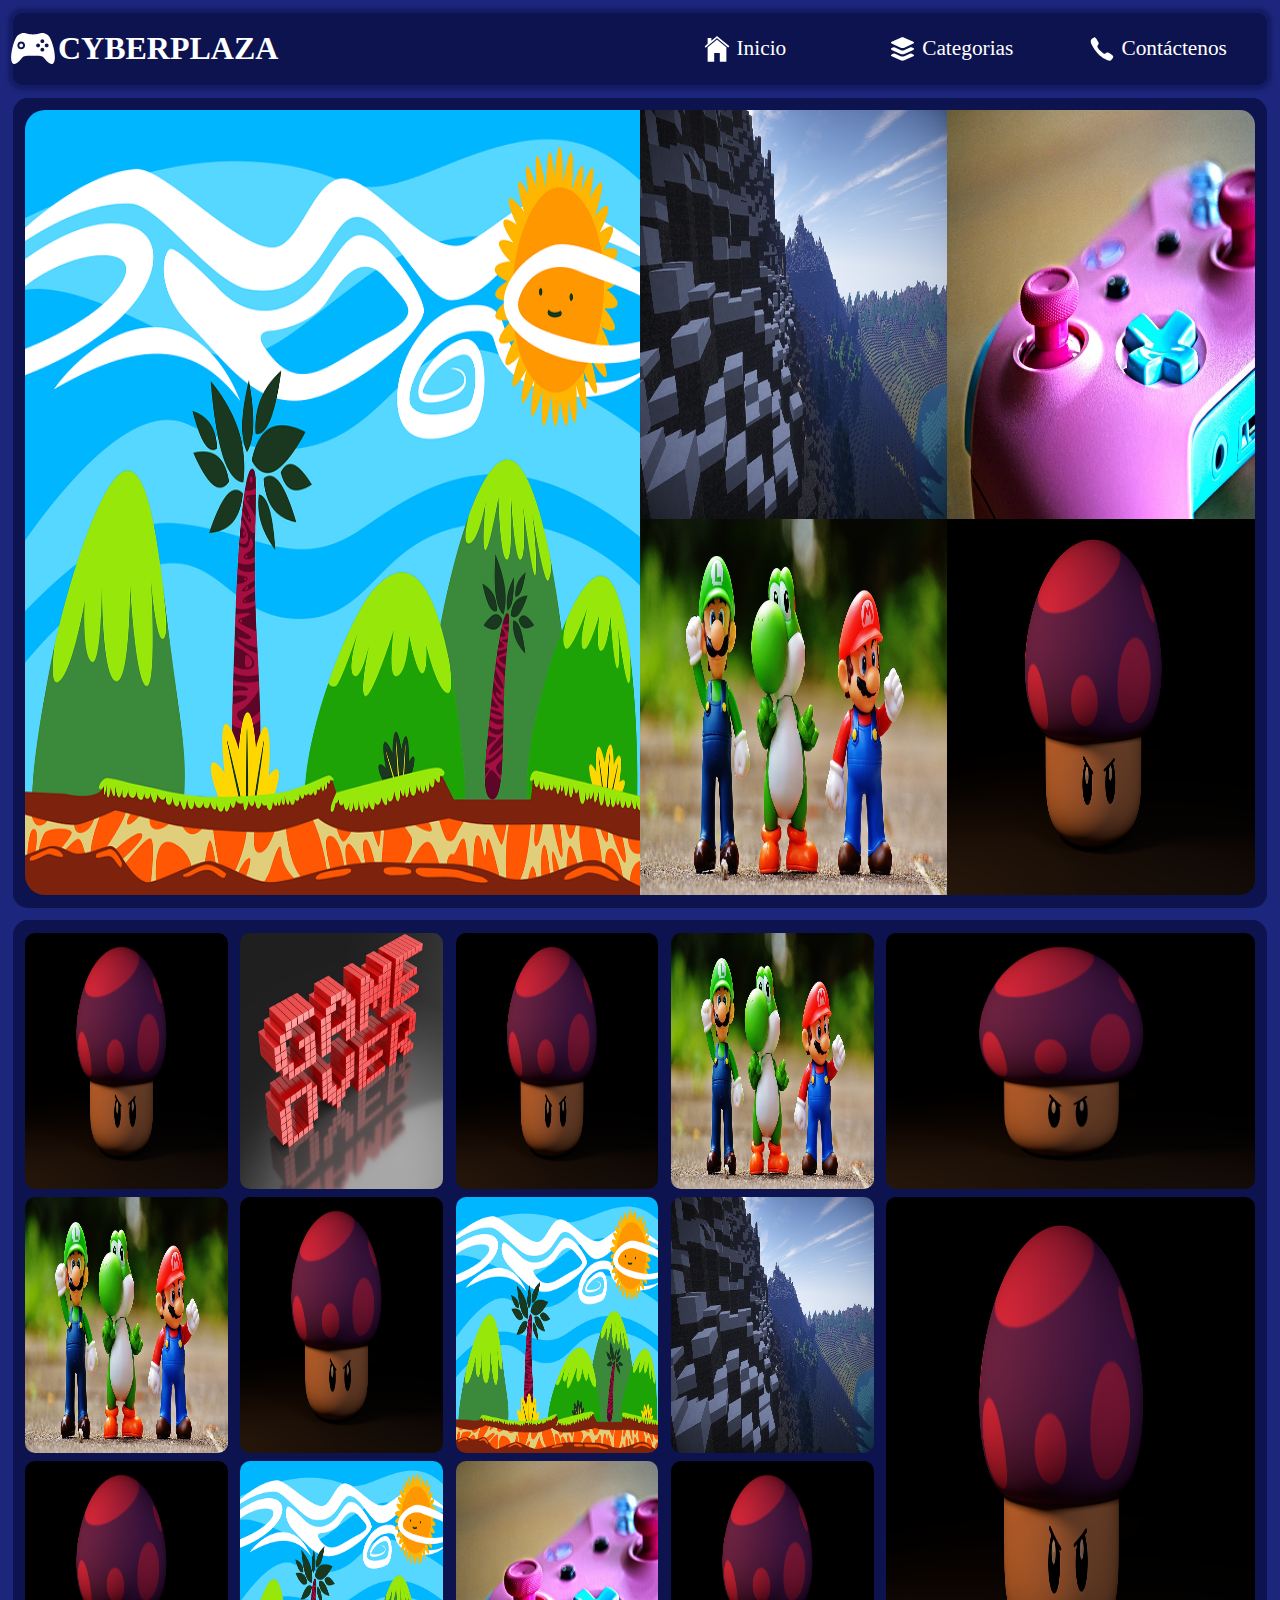
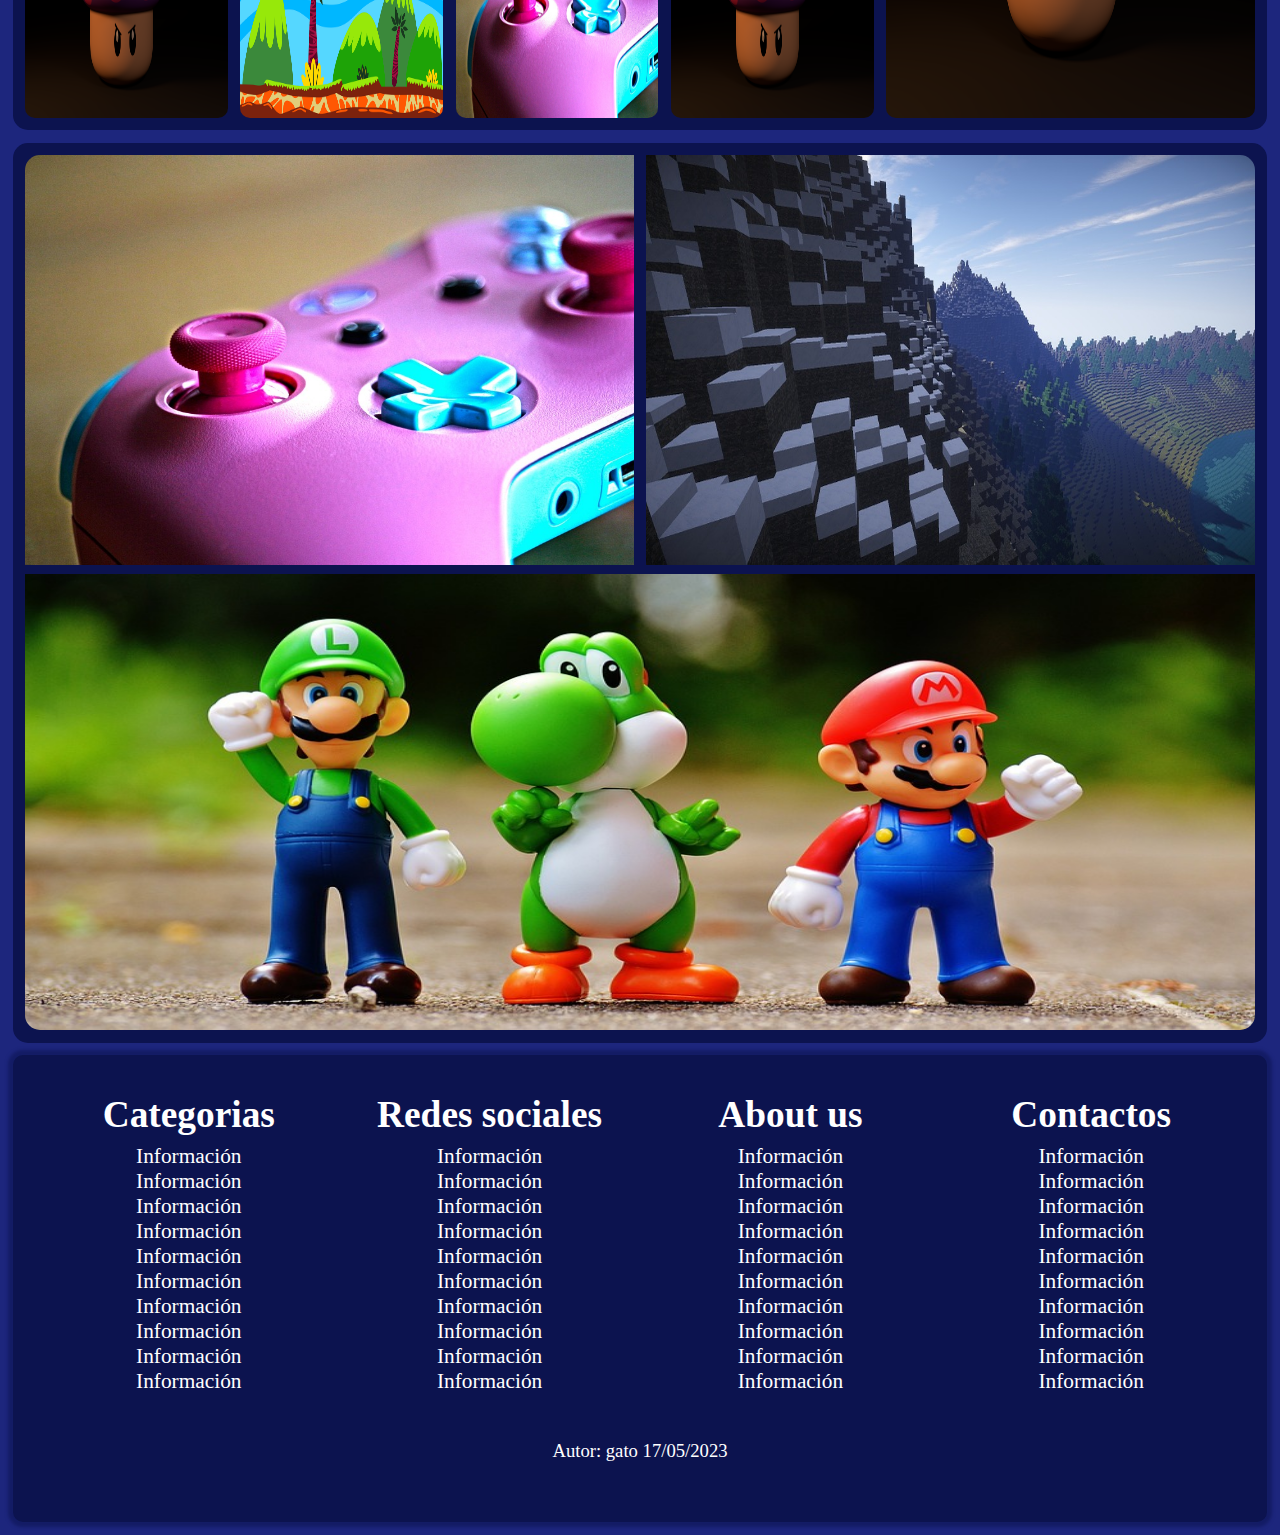
==== index.html @ a364ce95 "Rename home.html to index.html" ====
<!DOCTYPE html>
<html lang="en">
<head>
    <meta charset="UTF-8">
    <meta http-equiv="X-UA-Compatible" content="IE=edge">
    <meta name="viewport" content="width=device-width, initial-scale=1.0">
    <link rel="shortcut icon" href="./img/home.svg" type="image/x-icon">
    <link rel="stylesheet" href="css/home.css">
    <link rel="stylesheet" href="css/prueba.css">
    <title>Home</title>
</head>
<body>
    <nav class="nav">
        <h1 class="nav__titulo"><a class="nav__titulo-a" href="./home.html"><img class="img-icon-titulo" src="./img/control-play.svg"> CYBERPLAZA</a></h1>
        <ul class="nav__btns-contenedor">
            <li class="nav__btns-btn"><a class="nav__btns-btnA" href="./home.html"><img class="img-icon" src="./img/home.svg"> Inicio</a></li>
            <li class="nav__btns-btn"><a class="nav__btns-btnA" href="#"><img class="img-icon" src="./img/apps.svg"> Categorias</a></li>
            <li class="nav__btns-btn"><a class="nav__btns-btnA" href="#"><img class="img-icon" src="./img/call.svg"> Contáctenos</a></li>
        </ul>
        <button class="nav__menu" hidden><img class="nav__menu-img" src="./img/app.svg" alt=""></button>
    </nav>
    <main class="main">
        <section class="main__section1">
            <div class="main__sectionImg1"><img src="./img/imagen2.png" alt="" class="main__sectionImg"></div>
            <div class="main__sectionImg2"><img src="./img/imagen3.jpg" alt="" class="main__sectionImg"></div>
            <div class="main__sectionImg3"><img src="./img/imagen4.jpg" alt="" class="main__sectionImg"></div>
            <div class="main__sectionImg4"><img src="./img/imagen6.jpg" alt="" class="main__sectionImg"></div>
            <div class="main__sectionImg5"><img src="./img/imagen7.png" alt="" class="main__sectionImg"></div>
        </section>
        <section class="main__section2">
            <div class="main__sectionImgS2"><img src="./img/imagen7.png" alt="" class="main__sectionImg"></div>
            <div class="main__sectionImgS2"><img src="./img/imagen5.jpg" alt="" class="main__sectionImg"></div>
            <div class="main__sectionImgS2"><img src="./img/imagen7.png" alt="" class="main__sectionImg"></div>
            <div class="main__sectionImgS2"><img src="./img/imagen6.jpg" alt="" class="main__sectionImg"></div>
            <div class="main__sectionImgS2"><img src="./img/imagen7.png" alt="" class="main__sectionImg"></div>
            <div class="main__sectionImgS2"><img src="./img/imagen6.jpg" alt="" class="main__sectionImg"></div>
            <div class="main__sectionImgS2"><img src="./img/imagen7.png" alt="" class="main__sectionImg"></div>
            <div class="main__sectionImgS2"><img src="./img/imagen2.png" alt="" class="main__sectionImg"></div>
            <div class="main__sectionImgS2"><img src="./img/imagen3.jpg" alt="" class="main__sectionImg"></div>
            <div class="main__sectionImgS2"><img src="./img/imagen7.png" alt="" class="main__sectionImg"></div>
            <div class="main__sectionImgS2"><img src="./img/imagen2.png" alt="" class="main__sectionImg"></div>
            <div class="main__sectionImgS2"><img src="./img/imagen4.jpg" alt="" class="main__sectionImg"></div>
            <div class="main__sectionImgS2"><img src="./img/imagen7.png" alt="" class="main__sectionImg"></div>
            <div class="main__sectionImgS2 mod-bd"><img src="./img/imagen7.png" alt="" class="main__sectionImg"></div>
        </section>
        <section class="main__section3">
            <div class="main__sectionImgS3 modai"><img src="./img/imagen4.jpg" alt="" class="main__sectionImg"></div>
            <div class="main__sectionImgS3 modad"><img src="./img/imagen3.jpg" alt="" class="main__sectionImg"></div>
            <div class="main__sectionImgS3 modgridB"><img src="./img/imagen6.jpg" alt="" class="main__sectionImg"></div>
        </section>
    </main>
    <footer class="footer">
        <div class="footer__columnas">
            <div class="footer__columna">
                <h2 class="footer__titulo">Categorias</h2>
                <ul class="footer__lista">
                    <li class="footer__lista-li">Información</li>
                    <li class="footer__lista-li">Información</li>
                    <li class="footer__lista-li">Información</li>
                    <li class="footer__lista-li">Información</li>
                    <li class="footer__lista-li">Información</li>
                    <li class="footer__lista-li">Información</li>
                    <li class="footer__lista-li">Información</li>
                    <li class="footer__lista-li">Información</li>
                    <li class="footer__lista-li">Información</li>
                    <li class="footer__lista-li">Información</li>
                </ul>
            </div>
            <div class="footer__columna">
                <h2 class="footer__titulo">Redes sociales</h2>
                <ul class="footer__lista">
                    <li class="footer__lista-li">Información</li>
                    <li class="footer__lista-li">Información</li>
                    <li class="footer__lista-li">Información</li>
                    <li class="footer__lista-li">Información</li>
                    <li class="footer__lista-li">Información</li>
                    <li class="footer__lista-li">Información</li>
                    <li class="footer__lista-li">Información</li>
                    <li class="footer__lista-li">Información</li>
                    <li class="footer__lista-li">Información</li>
                    <li class="footer__lista-li">Información</li>
                </ul>
            </div>
            <div class="footer__columna">
                <h2 class="footer__titulo">About us</h2>
                <ul class="footer__lista">
                    <li class="footer__lista-li">Información</li>
                    <li class="footer__lista-li">Información</li>
                    <li class="footer__lista-li">Información</li>
                    <li class="footer__lista-li">Información</li>
                    <li class="footer__lista-li">Información</li>
                    <li class="footer__lista-li">Información</li>
                    <li class="footer__lista-li">Información</li>
                    <li class="footer__lista-li">Información</li>
                    <li class="footer__lista-li">Información</li>
                    <li class="footer__lista-li">Información</li>
                </ul>
            </div>
            <div class="footer__columna">
                <h2 class="footer__titulo">Contactos</h2>
                <ul class="footer__lista">
                    <li class="footer__lista-li">Información</li>
                    <li class="footer__lista-li">Información</li>
                    <li class="footer__lista-li">Información</li>
                    <li class="footer__lista-li">Información</li>
                    <li class="footer__lista-li">Información</li>
                    <li class="footer__lista-li">Información</li>
                    <li class="footer__lista-li">Información</li>
                    <li class="footer__lista-li">Información</li>
                    <li class="footer__lista-li">Información</li>
                    <li class="footer__lista-li">Información</li>
                </ul>
            </div>
        </div>
        <div class="footer__derechos">
            Autor: gato 17/05/2023
        </div>
    </footer>
</body>
</html>
---- css/home.css ----
:root {
    --color-fondo: rgb(29, 38, 125);
    --color-secciones: rgb(12, 19, 79);
}

* {
    margin: 0;
    padding: 0;
    box-sizing: border-box;
}

body {
    width: 100%;
    height: auto;
    background-color: var(--color-fondo);
    display: flex;
    flex-direction: column;
    align-items: center;
    justify-content: center;
    overflow-y: scroll;
}

body::-webkit-scrollbar {
    background-color: var(--color-fondo);
}

body::-webkit-scrollbar-thumb {
    background-color: var(--color-secciones);
    border-radius: 25px 0 0 25px;
}

.nav {
    width: 98%;
    height: 8vh;
    display: flex;
    align-items: center;
    justify-content: space-between;
    background-color: var(--color-secciones);
    box-shadow: 0 0 .2em .3em rgba(12, 19, 79, 0.527);
    margin: 1%;
    padding: .5%;
    border-radius: 10px;
}

.nav__titulo {
    width: 20%;
    height: 100%;
    display: flex;
    color: white;
}

.nav__titulo-a {
    width: 100%;
    height: 100%;
    color: white;
    display: flex;
    align-items: center;
    justify-content: center;
    text-decoration: none;
}

.nav__btns-contenedor {
    width: 50%;
    height: 100%;
    display: flex;
    align-items: center;
    justify-content: space-evenly;
}

.nav__btns-btn {
    width: 33%;
    height: 100%;
    list-style: none;
}

.nav__btns-btnA {
    width: 100%;
    height: 100%;
    text-decoration: none;
    color: white;
    display: flex;
    align-items: center;
    justify-content: center;
    font-size: 16pt;
}

.nav__btns-btnA:hover {
    background-color: rgba(19, 30, 128, 0.568);
}

.img-icon {
    width: 15%;
    height: 60%;
    margin-right: 2%;
}

.img-icon-titulo {
    width: 20%;
    height: 100%;
}

.main {
    width: 98%;
    height: auto;
    border-radius: 10px;
    margin-bottom: 1%;
    display: flex;
    flex-direction: column;
    align-items: center;
    justify-content: space-evenly;
}

.main__section1 {
    width: 100%;
    height: 90vh;
    padding: 1%;
    margin-bottom: 1%;
    display: grid;
    background-color: var(--color-secciones);
    border-radius: 15px;
    grid-template-columns: 2fr 25% 25%;
    grid-template-areas: "main__sectionImg1 main__sectionImg2 main__sectionImg3"
                            "main__sectionImg1 main__sectionImg4 main__sectionImg5"
    ;
}

.main__section2 {
    width: 100%;
    height: 90vh;
    padding: 1%;
    margin-bottom: 1%;
    display: grid;
    background-color: var(--color-secciones);
    border-radius: 15px;
    grid-template-columns: repeat(4,1fr) 30%;
    grid-template-rows: repeat(3, 1fr);
    gap: 1%;
}

.mod-bd {
    grid-row-start: 2;
    grid-column-start: 5;
    grid-row-end: 4;
    border-radius: 0 0 15px 0;
}

.modgridB {
    grid-row-start: 2;
    grid-column-start: 1;
    grid-column-end: 3;
    border-radius: 0 0 15px 15px;
}

.main__section3 {
    width: 100%;
    height: 100vh;
    padding: 1%;
    display: grid;
    gap: 1%;
    background-color: var(--color-secciones);
    border-radius: 15px;
    grid-template-columns: repeat(2,1fr);
}

.main__sectionImg1 {
    width: 100%;
    height: 100%;
    grid-area: main__sectionImg1;
    border-radius: 15px;
    border-radius: 15pt 0 0 15pt;
    overflow: hidden;
}

.main__sectionImg2 {
    width: 100%;
    height: 100%;
    grid-area: main__sectionImg2;
    overflow: hidden;
}

.main__sectionImg3 {
    width: 100%;
    height: 100%;
    border-radius: 0 15px 0 0;
    grid-area:  main__sectionImg3;
    overflow: hidden;
    gap: 1%;
}

.main__sectionImg4 {
    width: 100%;
    height: 100%;
    grid-area: main__sectionImg4;
    overflow: hidden;
}

.main__sectionImg5 {
    width: 100%;
    height: 100%;
    border-radius: 0 0 15px 0;
    grid-area: main__sectionImg5;
    overflow: hidden;
}

.main__sectionImgS2 {
    overflow: hidden;
    border-radius: 10px;
}

.main__sectionImgS3 {
    overflow: hidden;
}

.modai {
    overflow: hidden;
    border-radius: 15px 0 0 0;
}

.modad {
    overflow: hidden;
    border-radius: 0 15px 0 0;
}

.main__sectionImg {
    width: 100%;
    height: 100%;
}

.footer {
    width: 98%;
    height: auto;
    padding: 2%;
    background-color: var(--color-secciones);
    box-shadow: 0 0 .2em .3em rgba(12, 19, 79, 0.527);
    border-radius: 10px;
    margin-bottom: 1%;
    display: flex;
    flex-direction: column;
    justify-content: center;
    align-items: center;
    color: white;
}

.footer__columnas {
    width: 100%;
    height: 80%;
    display: flex;
    align-items: center;
    justify-content: center;
}

.footer__columna {
    width: 40%;
    height: 80%;
    padding: 1%;
    text-align: center;
}

.footer__titulo {
    font-size: 28pt;
    margin-bottom: 3%;
}

.footer__lista {
    list-style: none;
    width: 100%;
    height: 90%;
    display: flex;
    flex-direction: column;
    align-items: center;
    justify-content: space-evenly;
    font-size: 16pt;
}

.footer__derechos {
    width: 100%;
    height: 10vh;
    display: flex;
    align-items: center;
    justify-content: center;
    font-size: 14pt;
}
---- css/prueba.css ----
@media (max-width: 400px) {
    .nav {
        width: 96%;
        height: 10vh;
        margin: 2% 0;
        padding: 2%;
        box-shadow: inset 0 0 2em;
    }

    .nav__titulo {
        width: 70%;
        height: 100%;
        display: flex;
        color: white;
        margin-left: 4%;
    }
    
    .nav__titulo-a {
        width: 100%;
        height: 100%;
        color: white;
        display: flex;
        align-items: center;
        justify-content: left;
        text-decoration: none;
    }

    .img-icon-titulo {
        width: 15%;
        height: 100%;
    }

    .nav__menu {
        display: flex;
        width: 20%;
        height: 100%;
        background-color: transparent;
        border: transparent;
        align-items: center;
        justify-content: center;
    }

    .nav__menu-img {
        width: 80%;
        height: 80%;
    }

    .nav__btns-contenedor {
        display: none;
    }

    .main__section1 {
        width: 100%;
        height: 50vh;
        padding: 3%;
        margin-bottom: 2%;
        background-color: rgb(12, 19, 79);
        border-radius: 15px;
        grid-template-columns: 2fr 25% 25%;
        grid-template-areas: "main__sectionImg1 main__sectionImg1 main__sectionImg3"
                                "main__sectionImg2 main__sectionImg4 main__sectionImg5"
        ;
    }
    
    .main__section2 {
        width: 100%;
        height: 50vh;
        padding: 3%;
        margin-bottom: 2%;
        display: grid;
        background-color: rgb(12, 19, 79);
        border-radius: 15px;
        grid-template-columns: repeat(4,1fr) 30%;
        grid-template-rows: repeat(3, 1fr);
        overflow: hidden;
    }

    .main__section3 {
        height: 50vh;
        margin-bottom: 2%;
        row-gap: 1%;
        column-gap: 2%;
    }

    .main__sectionImg1 {
        border-radius: 15px 0 0 0;
    }

    .main__sectionImg2 {
        border-radius: 0 0 0 15px;
    }

    .footer {
        height: 80vh;
        margin-bottom: 2%;
    }

    .footer__columnas {
        display: grid;
        grid-template-columns: 1fr 1fr;
    }

    .footer__columna {
        width: 100%;
    }

    .footer__titulo {
        font-size: 14pt;
    }
    
    .footer__lista {
        font-size: 10pt;
    }
}
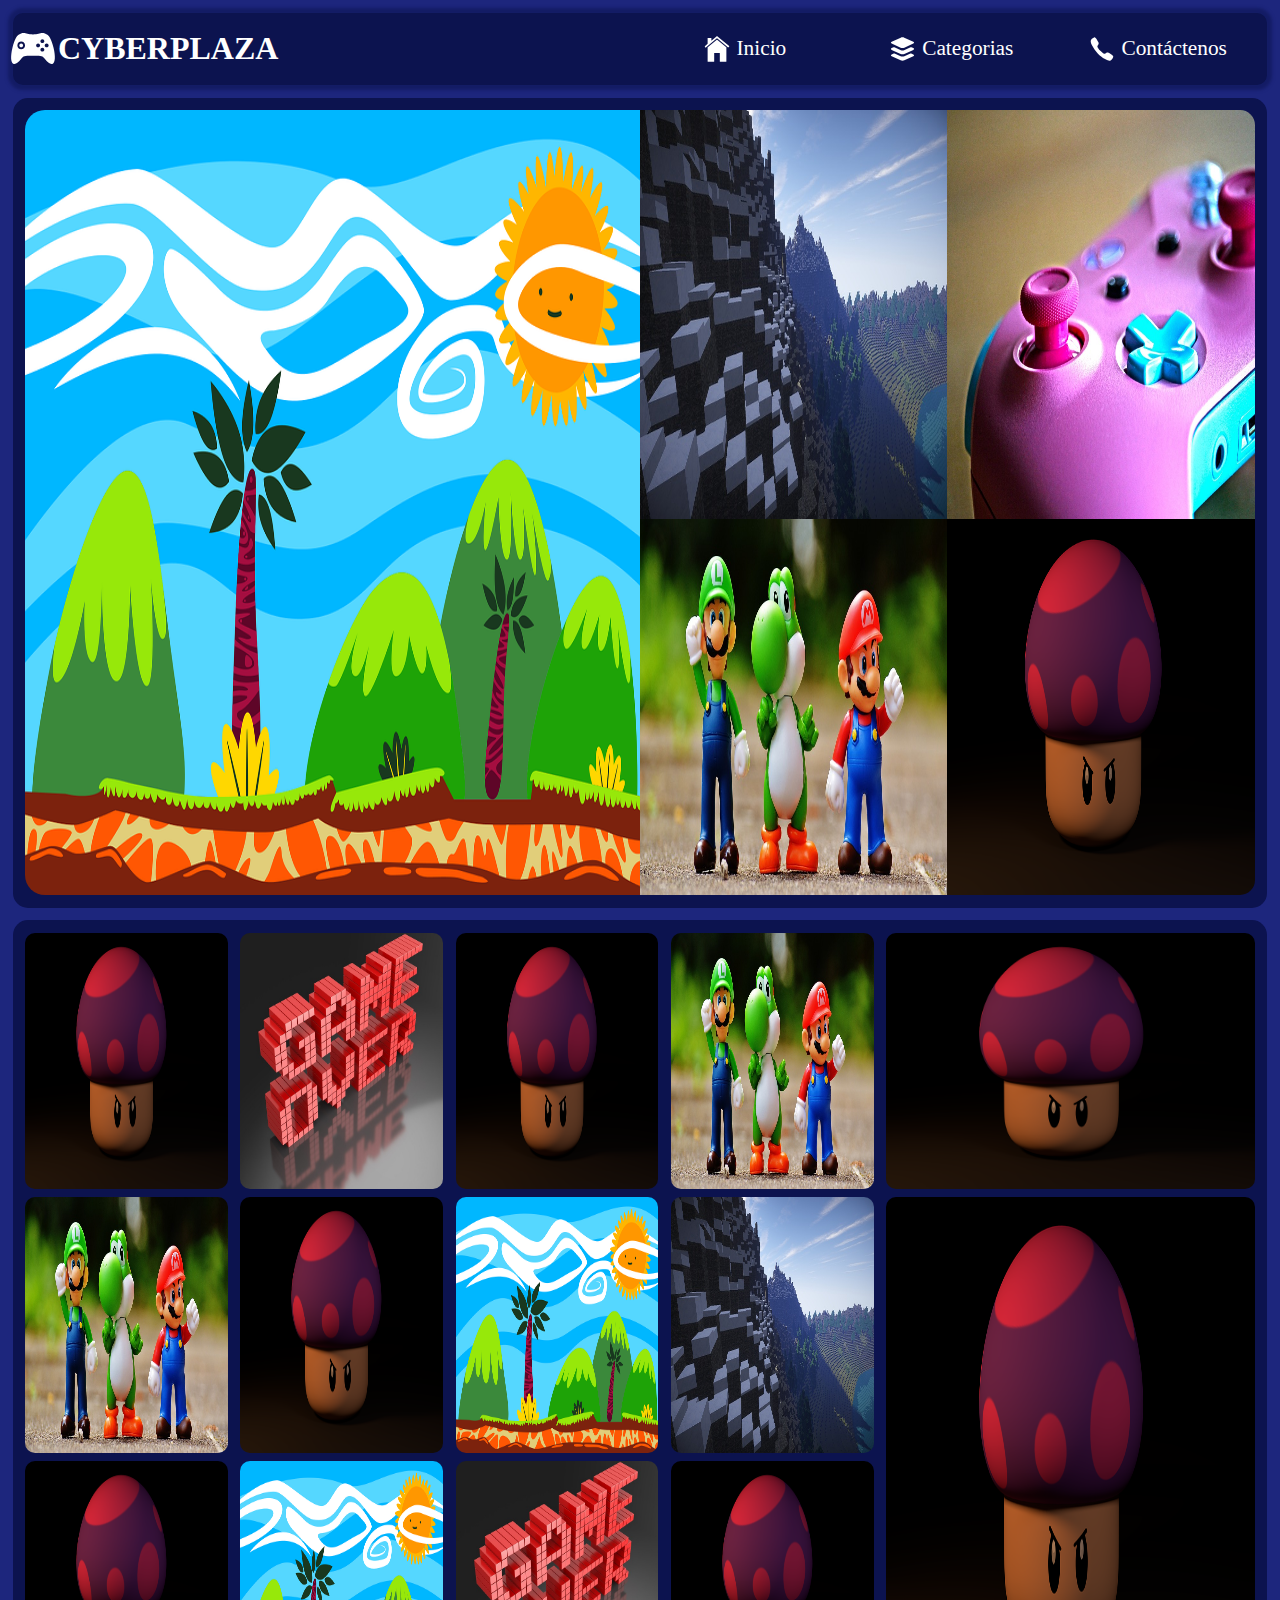
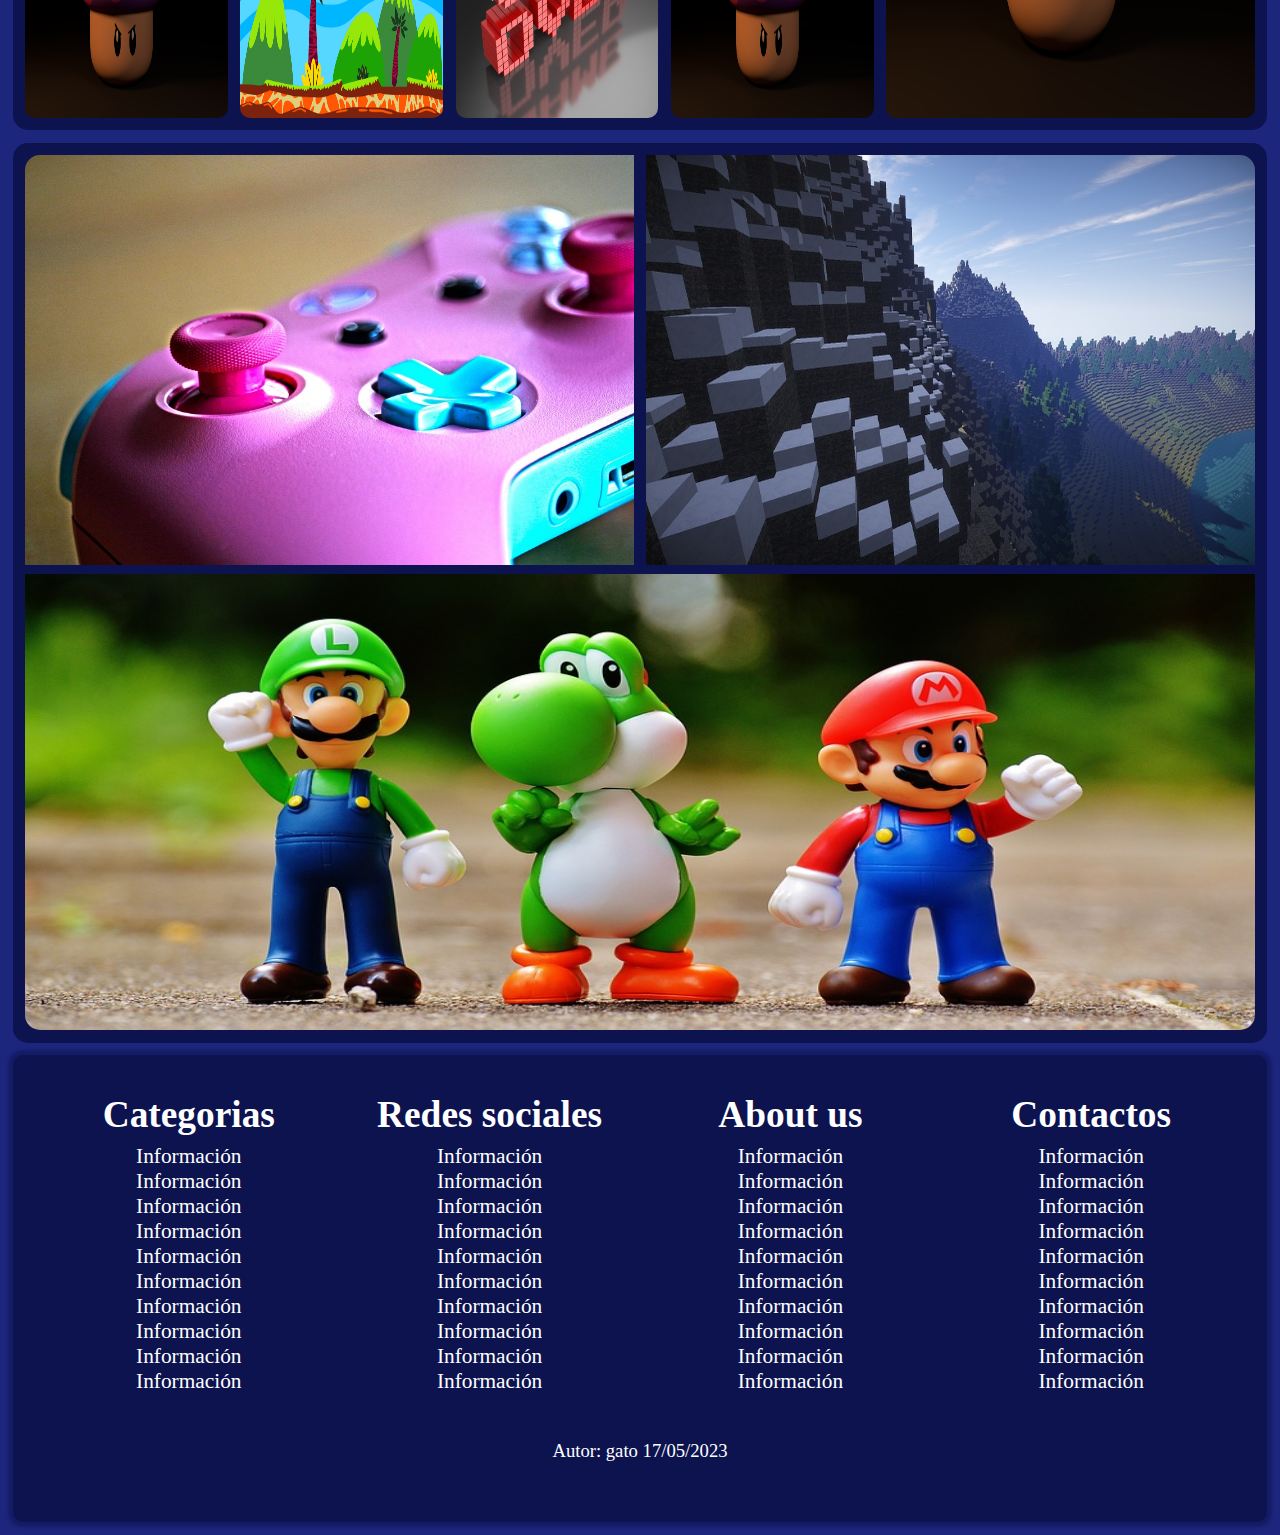
==== commit fe6725b4: "update" ====
--- a/index.html
+++ b/index.html
@@ -5,15 +5,15 @@
     <meta http-equiv="X-UA-Compatible" content="IE=edge">
     <meta name="viewport" content="width=device-width, initial-scale=1.0">
     <link rel="shortcut icon" href="./img/home.svg" type="image/x-icon">
-    <link rel="stylesheet" href="css/home.css">
-    <link rel="stylesheet" href="css/prueba.css">
+    <link rel="stylesheet" href="./css/home.css">
+    <!-- <link rel="stylesheet" href="./css/prueba.css"> -->
     <title>Home</title>
 </head>
 <body>
     <nav class="nav">
-        <h1 class="nav__titulo"><a class="nav__titulo-a" href="./home.html"><img class="img-icon-titulo" src="./img/control-play.svg"> CYBERPLAZA</a></h1>
+        <h1 class="nav__titulo"><a class="nav__titulo-a" href="./index.html"><img class="img-icon-titulo" src="./img/control-play.svg"> CYBERPLAZA</a></h1>
         <ul class="nav__btns-contenedor">
-            <li class="nav__btns-btn"><a class="nav__btns-btnA" href="./home.html"><img class="img-icon" src="./img/home.svg"> Inicio</a></li>
+            <li class="nav__btns-btn"><a class="nav__btns-btnA" href="./index.html"><img class="img-icon" src="./img/home.svg"> Inicio</a></li>
             <li class="nav__btns-btn"><a class="nav__btns-btnA" href="#"><img class="img-icon" src="./img/apps.svg"> Categorias</a></li>
             <li class="nav__btns-btn"><a class="nav__btns-btnA" href="#"><img class="img-icon" src="./img/call.svg"> Contáctenos</a></li>
         </ul>
@@ -21,27 +21,27 @@
     </nav>
     <main class="main">
         <section class="main__section1">
-            <div class="main__sectionImg1"><img src="./img/imagen2.png" alt="" class="main__sectionImg"></div>
+            <a href="./juegos/memorin/memorin.html" class="main__sectionImg1"><img src="./img/imagen2.png" alt="" class="main__sectionImg"></a>
             <div class="main__sectionImg2"><img src="./img/imagen3.jpg" alt="" class="main__sectionImg"></div>
             <div class="main__sectionImg3"><img src="./img/imagen4.jpg" alt="" class="main__sectionImg"></div>
             <div class="main__sectionImg4"><img src="./img/imagen6.jpg" alt="" class="main__sectionImg"></div>
             <div class="main__sectionImg5"><img src="./img/imagen7.png" alt="" class="main__sectionImg"></div>
         </section>
         <section class="main__section2">
-            <div class="main__sectionImgS2"><img src="./img/imagen7.png" alt="" class="main__sectionImg"></div>
+            <div class="main__sectionImgS2 esconder"><img src="./img/imagen7.png" alt="" class="main__sectionImg"></div>
             <div class="main__sectionImgS2"><img src="./img/imagen5.jpg" alt="" class="main__sectionImg"></div>
             <div class="main__sectionImgS2"><img src="./img/imagen7.png" alt="" class="main__sectionImg"></div>
             <div class="main__sectionImgS2"><img src="./img/imagen6.jpg" alt="" class="main__sectionImg"></div>
+            <div class="main__sectionImgS2 esconder"><img src="./img/imagen7.png" alt="" class="main__sectionImg"></div>
+            <div class="main__sectionImgS2 esconder"><img src="./img/imagen6.jpg" alt="" class="main__sectionImg"></div>
+            <div class="main__sectionImgS2 esconder"><img src="./img/imagen7.png" alt="" class="main__sectionImg"></div>
+            <div class="main__sectionImgS2 esconder"><img src="./img/imagen2.png" alt="" class="main__sectionImg"></div>
+            <div class="main__sectionImgS2 esconder"><img src="./img/imagen3.jpg" alt="" class="main__sectionImg"></div>
+            <div class="main__sectionImgS2 esconder"><img src="./img/imagen7.png" alt="" class="main__sectionImg"></div>
+            <div class="main__sectionImgS2"><img src="./img/imagen2.png" alt="" class="main__sectionImg"></div>
+            <div class="main__sectionImgS2"><img src="./img/imagen5.jpg" alt="" class="main__sectionImg"></div>
             <div class="main__sectionImgS2"><img src="./img/imagen7.png" alt="" class="main__sectionImg"></div>
-            <div class="main__sectionImgS2"><img src="./img/imagen6.jpg" alt="" class="main__sectionImg"></div>
-            <div class="main__sectionImgS2"><img src="./img/imagen7.png" alt="" class="main__sectionImg"></div>
-            <div class="main__sectionImgS2"><img src="./img/imagen2.png" alt="" class="main__sectionImg"></div>
-            <div class="main__sectionImgS2"><img src="./img/imagen3.jpg" alt="" class="main__sectionImg"></div>
-            <div class="main__sectionImgS2"><img src="./img/imagen7.png" alt="" class="main__sectionImg"></div>
-            <div class="main__sectionImgS2"><img src="./img/imagen2.png" alt="" class="main__sectionImg"></div>
-            <div class="main__sectionImgS2"><img src="./img/imagen4.jpg" alt="" class="main__sectionImg"></div>
-            <div class="main__sectionImgS2"><img src="./img/imagen7.png" alt="" class="main__sectionImg"></div>
-            <div class="main__sectionImgS2 mod-bd"><img src="./img/imagen7.png" alt="" class="main__sectionImg"></div>
+            <div class="main__sectionImgS2 mod-bd esconder"><img src="./img/imagen7.png" alt="" class="main__sectionImg"></div>
         </section>
         <section class="main__section3">
             <div class="main__sectionImgS3 modai"><img src="./img/imagen4.jpg" alt="" class="main__sectionImg"></div>
@@ -117,4 +117,4 @@
         </div>
     </footer>
 </body>
-</html>
+</html>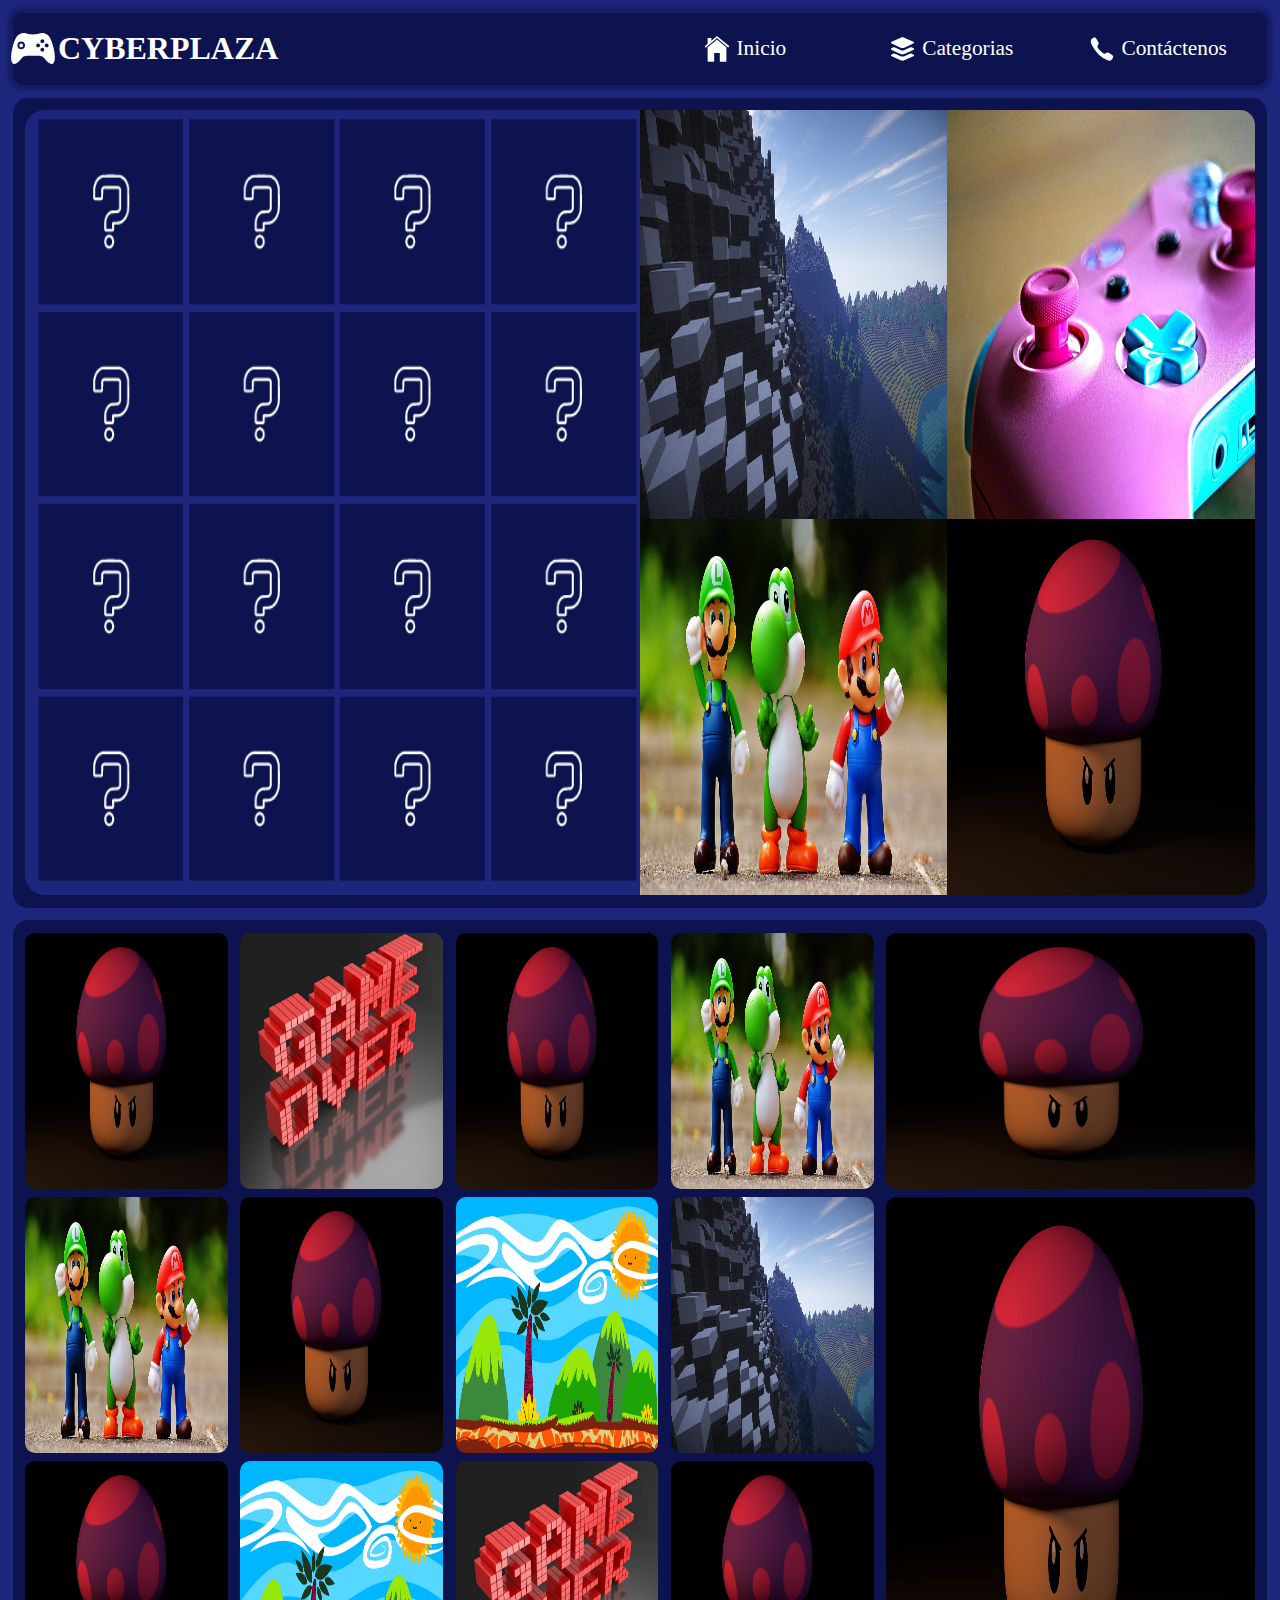
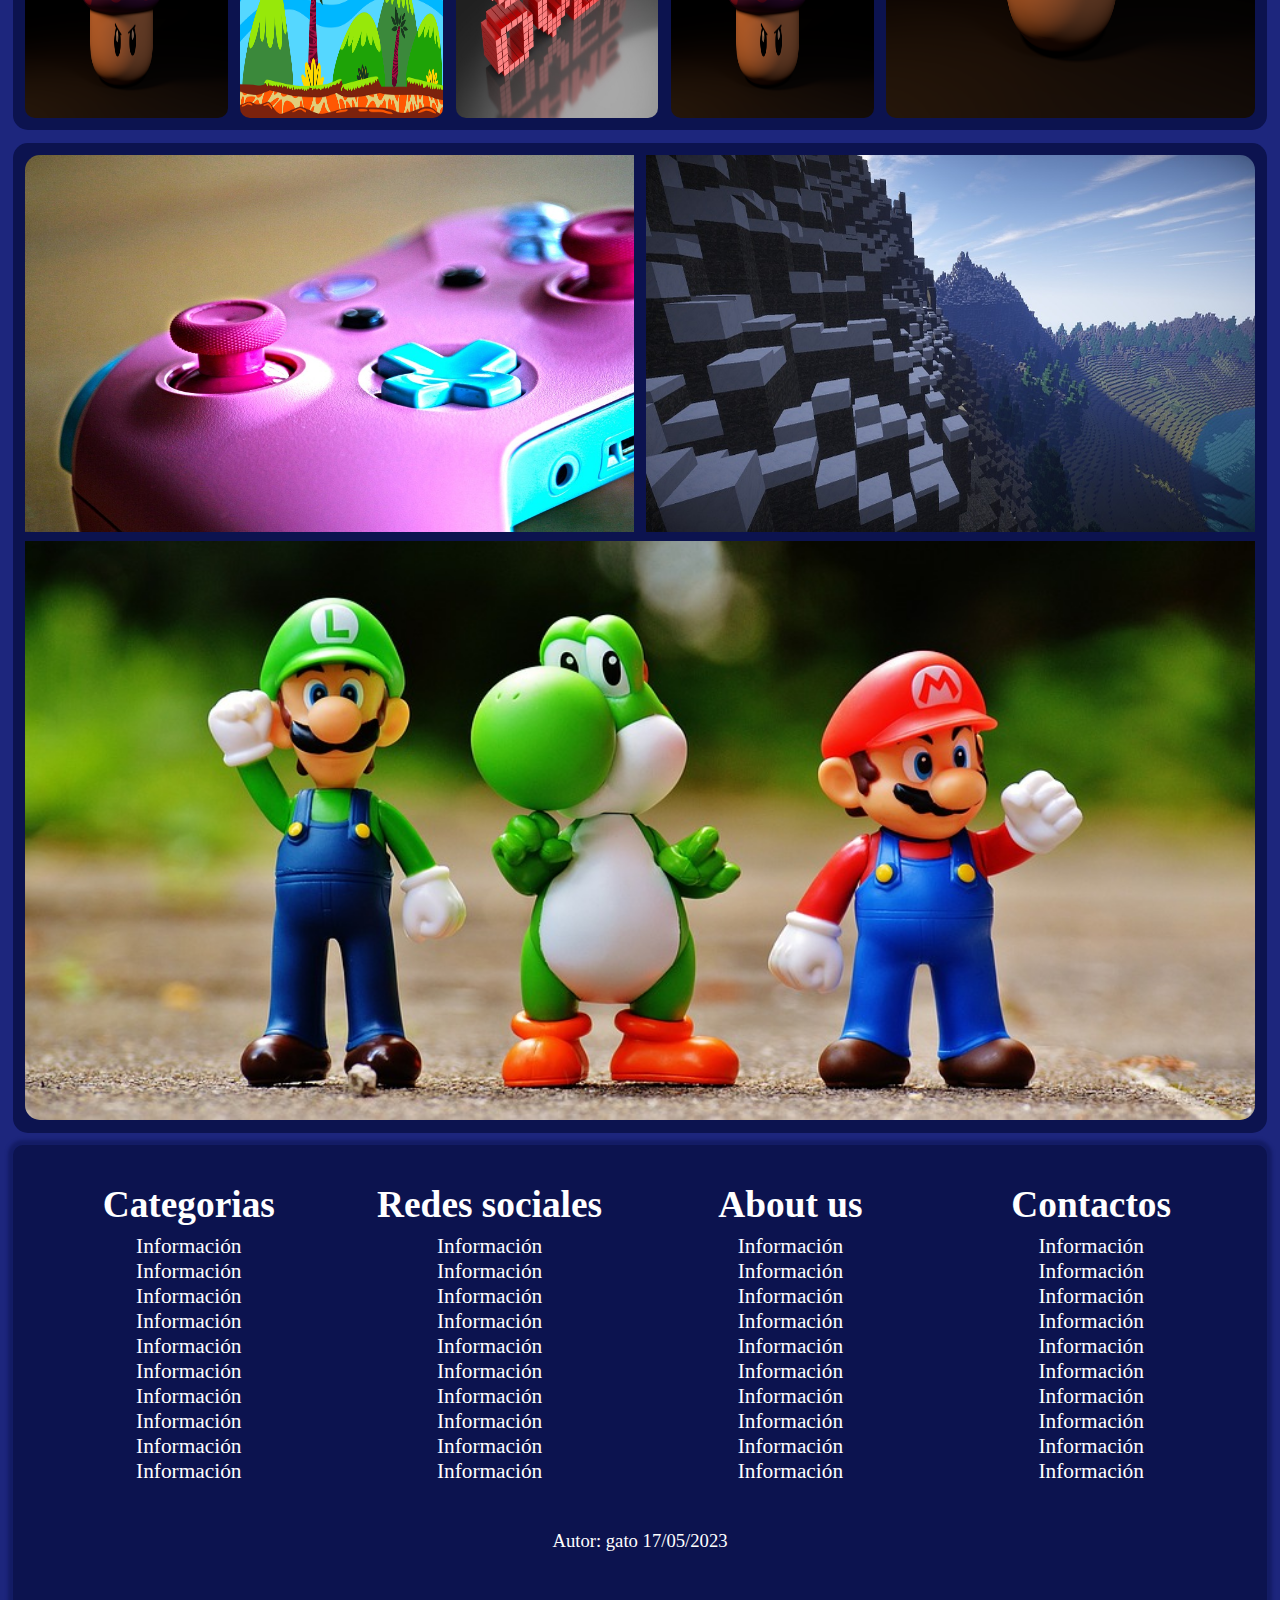
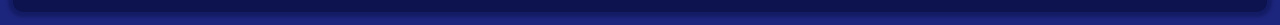
==== commit 3e4f9328: "update" ====
--- a/index.html
+++ b/index.html
@@ -21,7 +21,7 @@
     </nav>
     <main class="main">
         <section class="main__section1">
-            <a href="./juegos/memorin/memorin.html" class="main__sectionImg1"><img src="./img/imagen2.png" alt="" class="main__sectionImg"></a>
+            <a href="./juegos/memorin/memorin.html" class="main__sectionImg1"><img src="./img/memorin.png" alt="" class="main__sectionImg"></a>
             <div class="main__sectionImg2"><img src="./img/imagen3.jpg" alt="" class="main__sectionImg"></div>
             <div class="main__sectionImg3"><img src="./img/imagen4.jpg" alt="" class="main__sectionImg"></div>
             <div class="main__sectionImg4"><img src="./img/imagen6.jpg" alt="" class="main__sectionImg"></div>
--- a/css/home.css
+++ b/css/home.css
@@ -153,13 +153,14 @@
 
 .main__section3 {
     width: 100%;
-    height: 100vh;
+    height: 110vh;
     padding: 1%;
     display: grid;
     gap: 1%;
     background-color: var(--color-secciones);
     border-radius: 15px;
     grid-template-columns: repeat(2,1fr);
+    grid-template-rows: 1fr 60%;
 }
 
 .main__sectionImg1 {
@@ -169,6 +170,7 @@
     border-radius: 15px;
     border-radius: 15pt 0 0 15pt;
     overflow: hidden;
+    text-decoration: none;
 }
 
 .main__sectionImg2 {
@@ -279,4 +281,140 @@
     align-items: center;
     justify-content: center;
     font-size: 14pt;
-}+}
+
+@media (max-width: 400px) {
+    .nav {
+        width: 96%;
+        height: 10vh;
+        margin: 2% 0;
+        padding: 2%;
+        box-shadow: inset 0 0 2em;
+    }
+
+    .nav__titulo {
+        width: 70%;
+        height: 100%;
+        display: flex;
+        color: white;
+        margin-left: 4%;
+    }
+    
+    .nav__titulo-a {
+        width: 100%;
+        height: 100%;
+        color: white;
+        display: flex;
+        align-items: center;
+        justify-content: left;
+        text-decoration: none;
+    }
+
+    .img-icon-titulo {
+        width: 15%;
+        height: 100%;
+    }
+
+    .nav__menu {
+        display: flex;
+        width: 20%;
+        height: 100%;
+        background-color: transparent;
+        border: transparent;
+        align-items: center;
+        justify-content: center;
+    }
+
+    .nav__menu-img {
+        width: 80%;
+        height: 80%;
+    }
+
+    .nav__btns-contenedor {
+        display: none;
+    }
+
+    .main__section1 {
+        width: 100%;
+        height: 50vh;
+        padding: 2%;
+        margin-bottom: 2%;
+        background-color: transparent;
+        border-radius: 15px;
+        grid-template-columns: 1fr 1fr 1fr;
+        grid-template-rows: 60% 1fr;
+        gap: 1%;
+    }
+    
+    .main__section2 {
+        width: 100%;
+        height: 50vh;
+        padding: 3%;
+        margin-bottom: 2%;
+        display: grid;
+        background-color: transparent;
+        border-radius: 15px;
+        grid-template-columns: 1fr 50%;
+        overflow: hidden;
+    }
+
+    .esconder {
+        display: none;
+    }
+
+    .main__section3 {
+        height: 50vh;
+        margin-bottom: 2%;
+        row-gap: 1%;
+        column-gap: 2%;
+        background-color: transparent;
+    }
+
+    .main__sectionImg1 {
+        grid-row-start: 1;
+        grid-row-end: 1;
+        grid-column-start: 1;
+        grid-column-end: 3;
+        border-radius: 15px 0 0 0;
+    }
+
+    .main__sectionImg2 {
+        grid-row-start: 2;
+        grid-column-start: 2;
+        grid-column-end: 4;
+        border-radius: 0 0 15px 0;
+    }
+
+    .main__sectionImg4 {
+        display: none;
+    }
+
+    .main__sectionImg5 {
+        grid-row-start: 2;
+        grid-column-start: 1;
+        grid-column-end: 2;
+        border-radius: 0 0 0 15px;
+    }
+
+    .footer {
+        height: 80vh;
+        margin-bottom: 2%;
+    }
+
+    .footer__columnas {
+        display: grid;
+        grid-template-columns: 1fr 1fr;
+    }
+
+    .footer__columna {
+        width: 100%;
+    }
+
+    .footer__titulo {
+        font-size: 14pt;
+    }
+    
+    .footer__lista {
+        font-size: 10pt;
+    }
+}
--- a/css/prueba.css
+++ b/css/prueba.css
@@ -1,114 +1,92 @@
 @media (max-width: 400px) {
-    .nav {
-        width: 96%;
-        height: 10vh;
-        margin: 2% 0;
-        padding: 2%;
-        box-shadow: inset 0 0 2em;
+    .instrucciones {
+        height: 30vh;
+        margin-bottom: 1%;
     }
 
-    .nav__titulo {
-        width: 70%;
-        height: 100%;
-        display: flex;
-        color: white;
-        margin-left: 4%;
+    .instrucciones__parrafo {
+        width: 90%;
+        height: 60%;
+        font-size: 10pt;
+        margin: 1%;
+    }
+
+    .juego {
+        flex-direction: column;
+        justify-content: space-evenly;
+    }
+
+    .juego__play {
+        width: 96%;
+        height: 60%;
     }
     
-    .nav__titulo-a {
-        width: 100%;
-        height: 100%;
+    .juego__imgContenedor {
+        height: 15vh;
+    }
+    
+    .juego__informacion {
+        width: 98%;
+        height: 36%;
+        display: grid;
+        grid-template-columns: repeat(3,1fr);
+        justify-items: center;
         color: white;
-        display: flex;
-        align-items: center;
-        justify-content: left;
-        text-decoration: none;
+        gap: 1%;
     }
 
-    .img-icon-titulo {
-        width: 15%;
-        height: 100%;
-    }
-
-    .nav__menu {
+    .juego__tiempo {
+        width: 96%;
+        height: 96%;
         display: flex;
-        width: 20%;
-        height: 100%;
-        background-color: transparent;
-        border: transparent;
         align-items: center;
         justify-content: center;
     }
-
-    .nav__menu-img {
-        width: 80%;
-        height: 80%;
+    
+    .juego__otros {
+        width: 96%;
+        height: 96%;
+        background-color: var(--color-secciones);
+        display: flex;
+        flex-direction: column;
+        align-items: center;
+        justify-content: center;
+        font-size: 18pt;
+        font-weight: bold;
     }
 
-    .nav__btns-contenedor {
-        display: none;
-    }
-
-    .main__section1 {
-        width: 100%;
-        height: 50vh;
-        padding: 3%;
-        margin-bottom: 2%;
-        background-color: rgb(12, 19, 79);
-        border-radius: 15px;
-        grid-template-columns: 2fr 25% 25%;
-        grid-template-areas: "main__sectionImg1 main__sectionImg1 main__sectionImg3"
-                                "main__sectionImg2 main__sectionImg4 main__sectionImg5"
-        ;
-    }
-    
-    .main__section2 {
-        width: 100%;
-        height: 50vh;
-        padding: 3%;
-        margin-bottom: 2%;
-        display: grid;
-        background-color: rgb(12, 19, 79);
-        border-radius: 15px;
-        grid-template-columns: repeat(4,1fr) 30%;
-        grid-template-rows: repeat(3, 1fr);
-        overflow: hidden;
-    }
-
-    .main__section3 {
-        height: 50vh;
-        margin-bottom: 2%;
-        row-gap: 1%;
-        column-gap: 2%;
-    }
-
-    .main__sectionImg1 {
-        border-radius: 15px 0 0 0;
-    }
-
-    .main__sectionImg2 {
-        border-radius: 0 0 0 15px;
-    }
-
-    .footer {
-        height: 80vh;
-        margin-bottom: 2%;
-    }
-
-    .footer__columnas {
-        display: grid;
-        grid-template-columns: 1fr 1fr;
-    }
-
-    .footer__columna {
+    .contBtns {
+        grid-row-start: 2;
+        grid-column-start: 2;
+        grid-column-end: 4;
+        flex-direction: row;
+        justify-content: space-evenly;
+        background-color: transparent;
+        padding: 0;
         width: 100%;
     }
 
-    .footer__titulo {
+    .juego__otrosTitulo {
         font-size: 14pt;
     }
+
+    .configuracion__instruciones {
+        width: 40%;
+        padding: 5%;
+        font-size: 10pt;
+        text-align: center;
+    }
     
-    .footer__lista {
-        font-size: 10pt;
+    .configuracion__titulo {
+        width: 22%;
+        justify-content: center;
+        font-size: 8pt;
     }
-}
+    
+    .configuracion__btn {
+        width: 18%;
+        height: 8vh;
+        border-radius: 15px;
+        font-size: 12pt;
+    }
+}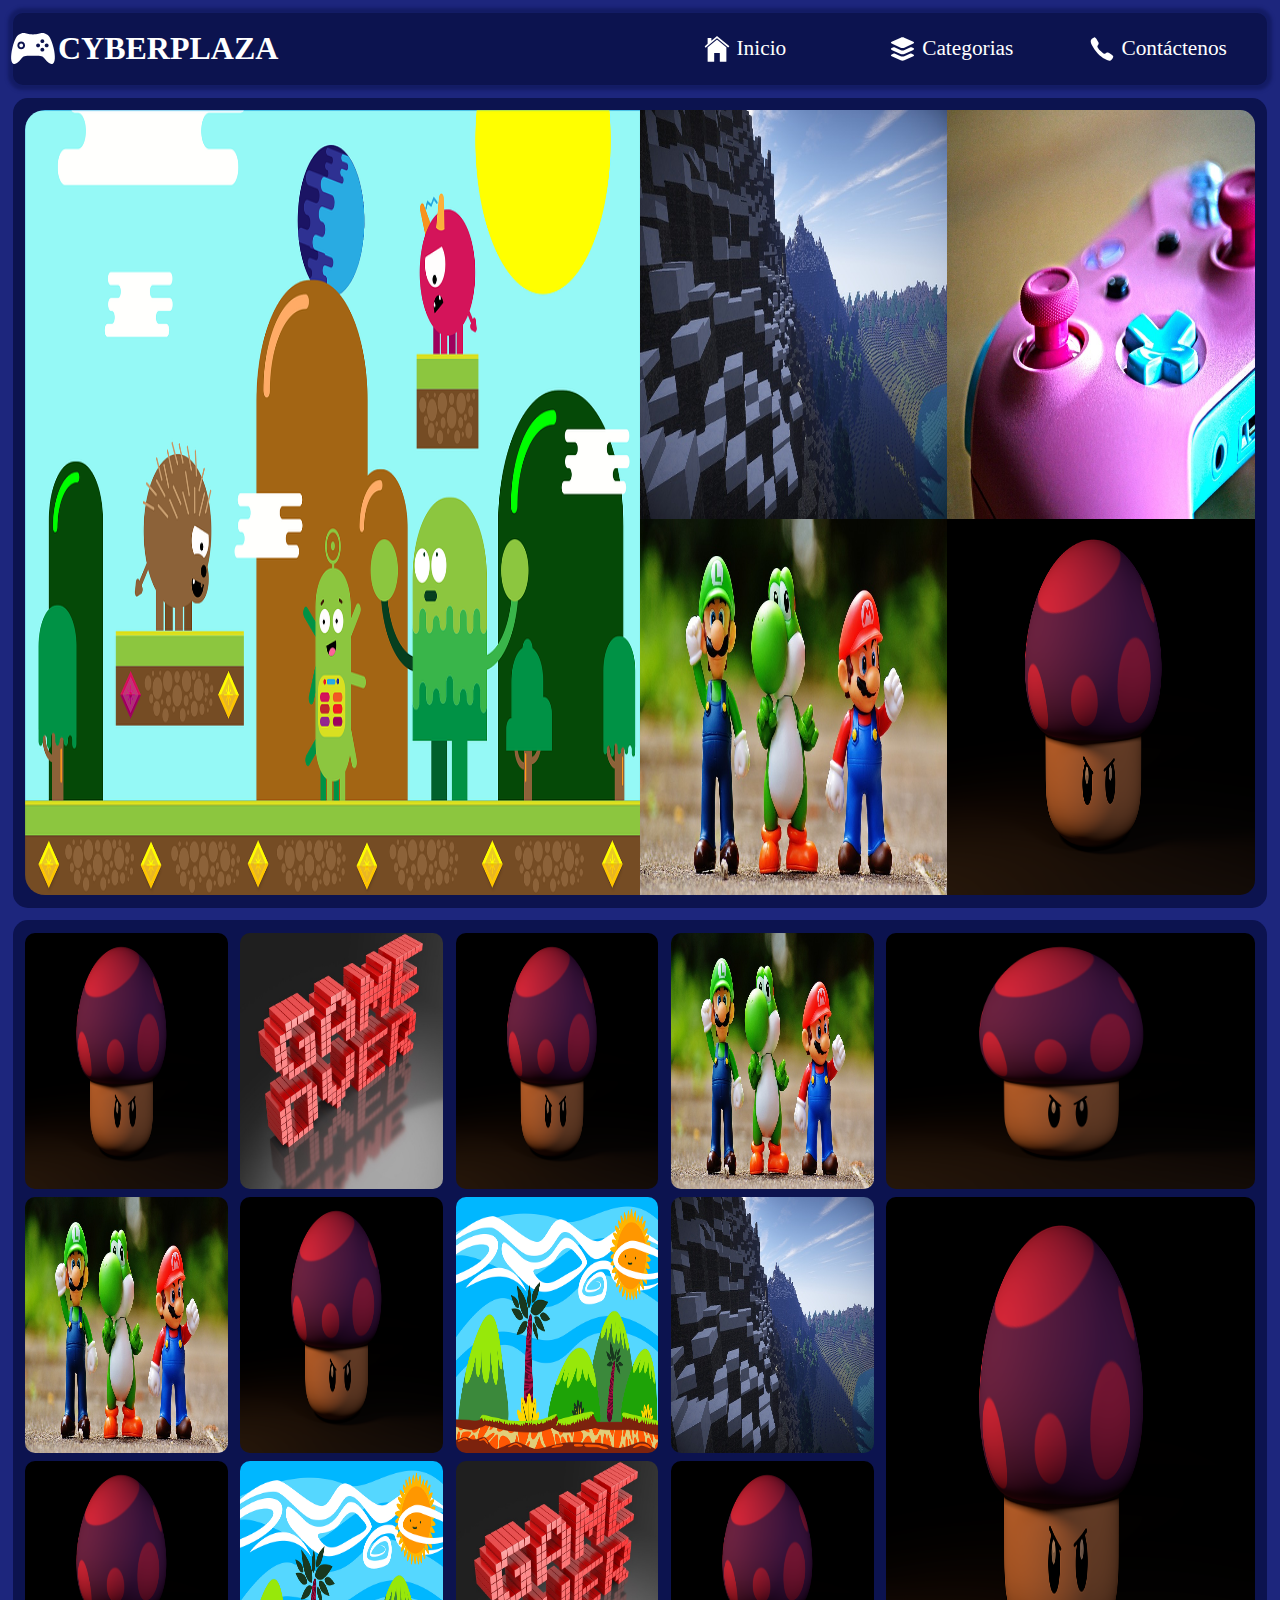
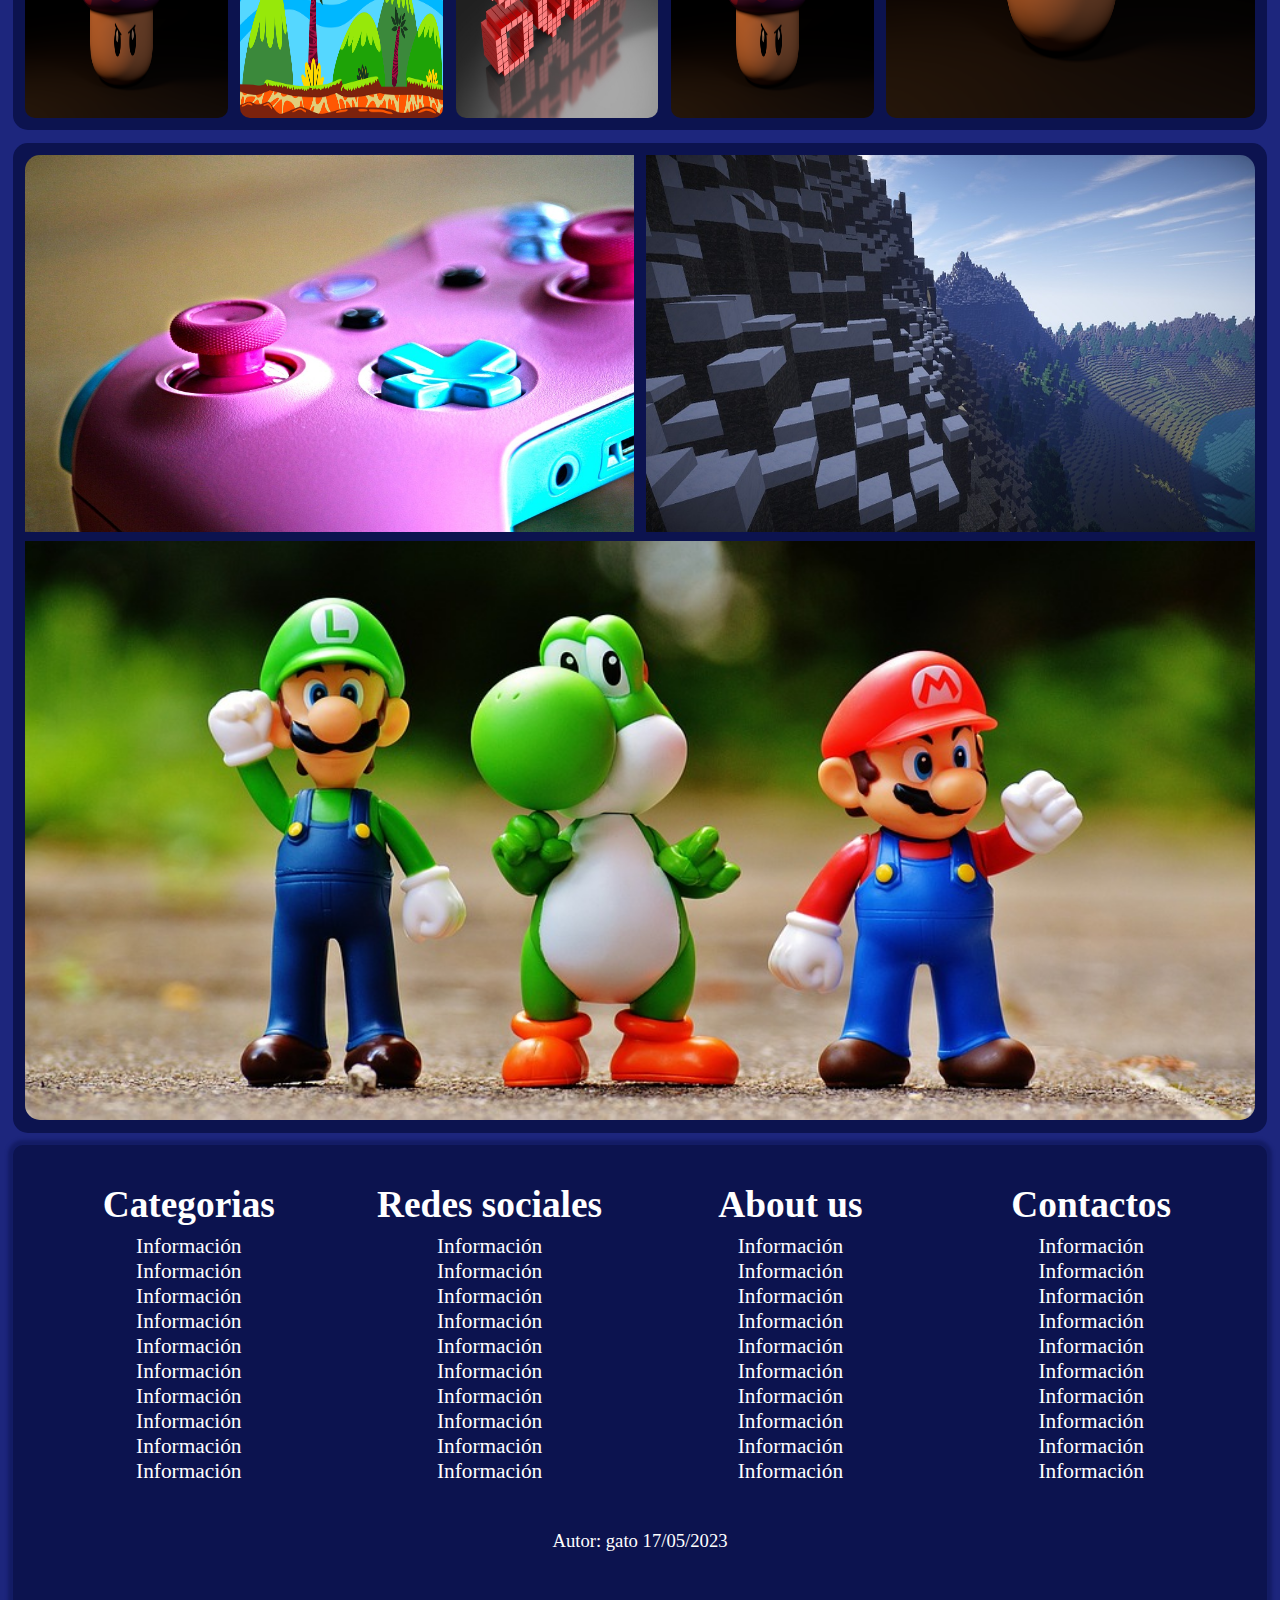
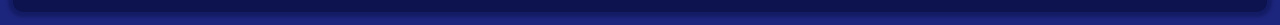
==== commit 8912fa08: "update" ====
--- a/index.html
+++ b/index.html
@@ -21,7 +21,7 @@
     </nav>
     <main class="main">
         <section class="main__section1">
-            <a href="./juegos/memorin/memorin.html" class="main__sectionImg1"><img src="./img/memorin.png" alt="" class="main__sectionImg"></a>
+            <a href="./juegos/memorin/memorin.html" class="main__sectionImg1"><img src="./img/imagen1.png" alt="" class="main__sectionImg"></a>
             <div class="main__sectionImg2"><img src="./img/imagen3.jpg" alt="" class="main__sectionImg"></div>
             <div class="main__sectionImg3"><img src="./img/imagen4.jpg" alt="" class="main__sectionImg"></div>
             <div class="main__sectionImg4"><img src="./img/imagen6.jpg" alt="" class="main__sectionImg"></div>
